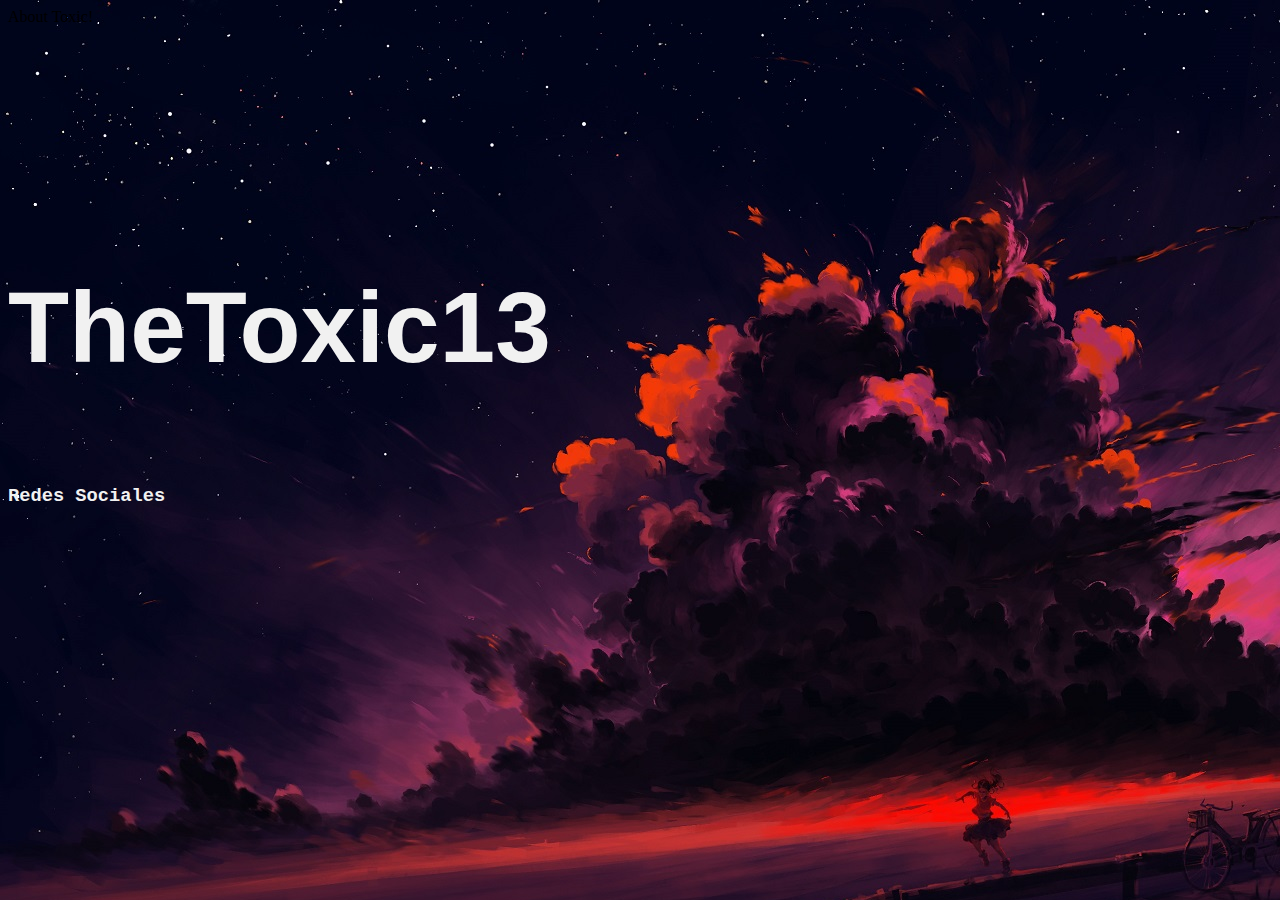
==== About/index.html @ 64605408 "clase 07" ====
<!doctype html>
<html lang="en">
  <head>
    <!-- Required meta tags -->
    <meta charset="utf-8">
    <meta name="viewport" content="width=device-width, initial-scale=1">

    <!-- Bootstrap CSS -->
    <link href="https://cdn.jsdelivr.net/npm/bootstrap@5.1.3/dist/css/bootstrap.min.css" rel="stylesheet" integrity="sha384-1BmE4kWBq78iYhFldvKuhfTAU6auU8tT94WrHftjDbrCEXSU1oBoqyl2QvZ6jIW3" crossorigin="anonymous">
    <link rel="stylesheet" href="style.css"/>
    <link rel="stylesheet" href="AsherPunkDemoVersion-ALZJ2.ttf"/>
    <link rel="stylesheet" href="img/wallhaven-q2l83l.jpg"

    <title>About Toxic!</title>
  </head>
  <body>
    <br>
    <br>
    <br>
    <br>
    <br>
    <br>
    <br>
    <br>
    <br>


    <!--Centrado Pantalla-->
    
    <h1><p class="text-center">TheToxic13</p></h1>

    <div>
<h3><p class="text-center">Redes Sociales</p></h3>



    </div>
 








    <script src="https://cdn.jsdelivr.net/npm/bootstrap@5.1.3/dist/js/bootstrap.bundle.min.js" integrity="sha384-ka7Sk0Gln4gmtz2MlQnikT1wXgYsOg+OMhuP+IlRH9sENBO0LRn5q+8nbTov4+1p" crossorigin="anonymous"></script>

    <!--Javascript-->
    <script src="https://cdn.jsdelivr.net/npm/bootstrap@5.1.3/dist/js/bootstrap.bundle.min.js" integrity="sha384-ka7Sk0Gln4gmtz2MlQnikT1wXgYsOg+OMhuP+IlRH9sENBO0LRn5q+8nbTov4+1p" crossorigin="anonymous"></script>
  </body>
</html>
---- About/style.css ----
body{
    background-image: url(img/wallhaven-q2l83l.jpg);
}

h1{
    color: #F1F1F1;
    font-family:'Gill Sans', 'Gill Sans MT', Calibri, 'Trebuchet MS', sans-serif;
    font-size: 100px;
}

h3{
    color: #F1F1F1;
    font-family: 'Courier New', Courier, monospace;
}
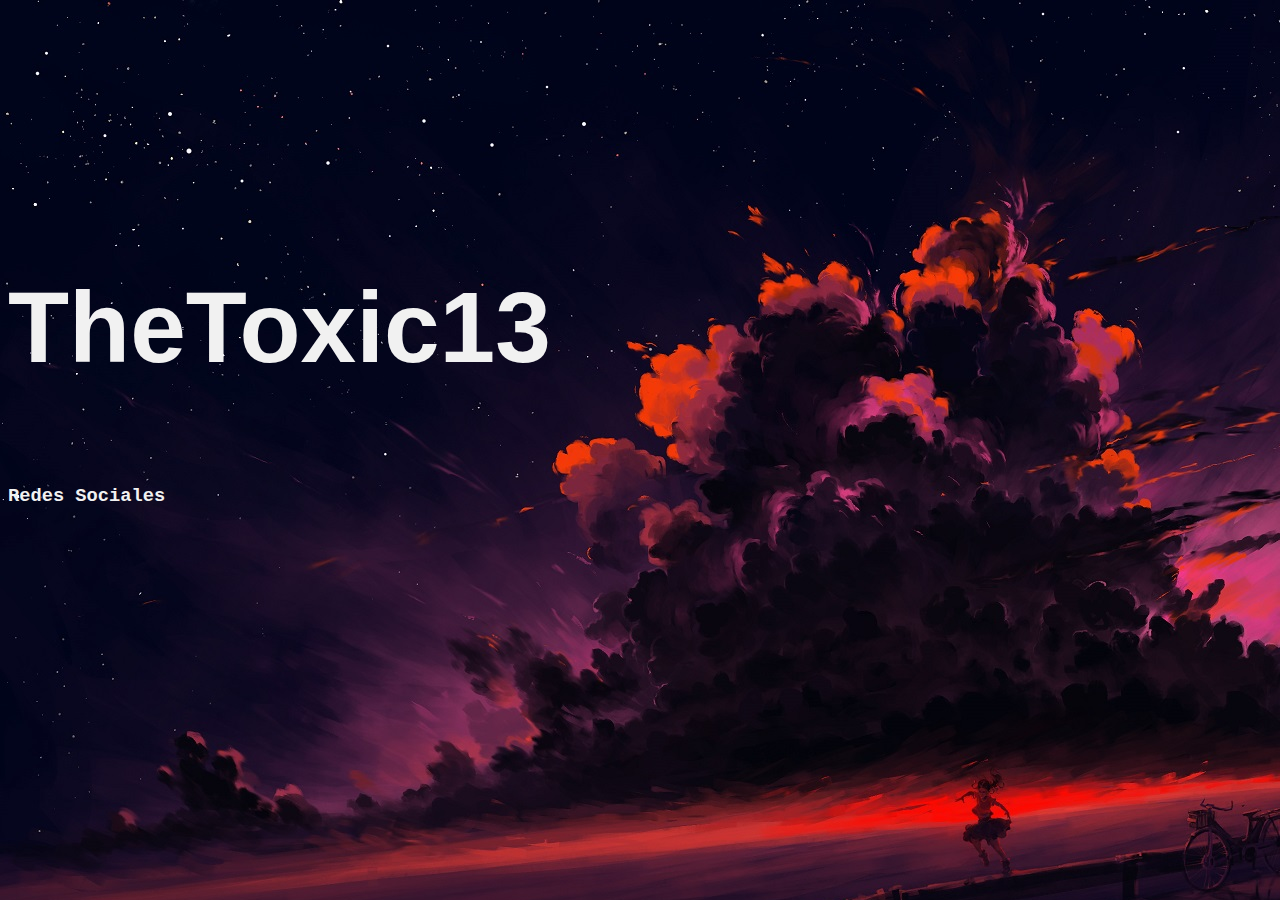
==== commit d1170723: "clase 14" ====
--- a/About/index.html
+++ b/About/index.html
@@ -9,7 +9,7 @@
     <link href="https://cdn.jsdelivr.net/npm/bootstrap@5.1.3/dist/css/bootstrap.min.css" rel="stylesheet" integrity="sha384-1BmE4kWBq78iYhFldvKuhfTAU6auU8tT94WrHftjDbrCEXSU1oBoqyl2QvZ6jIW3" crossorigin="anonymous">
     <link rel="stylesheet" href="style.css"/>
     <link rel="stylesheet" href="AsherPunkDemoVersion-ALZJ2.ttf"/>
-    <link rel="stylesheet" href="img/wallhaven-q2l83l.jpg"
+    <link rel="stylesheet" href="img/wallhaven-q2l83l.jpg"/>
 
     <title>About Toxic!</title>
   </head>
--- a/About/style.css
+++ b/About/style.css
@@ -1,5 +1,7 @@
 body{
     background-image: url(img/wallhaven-q2l83l.jpg);
+    height: 100%;
+    
 }
 
 h1{
